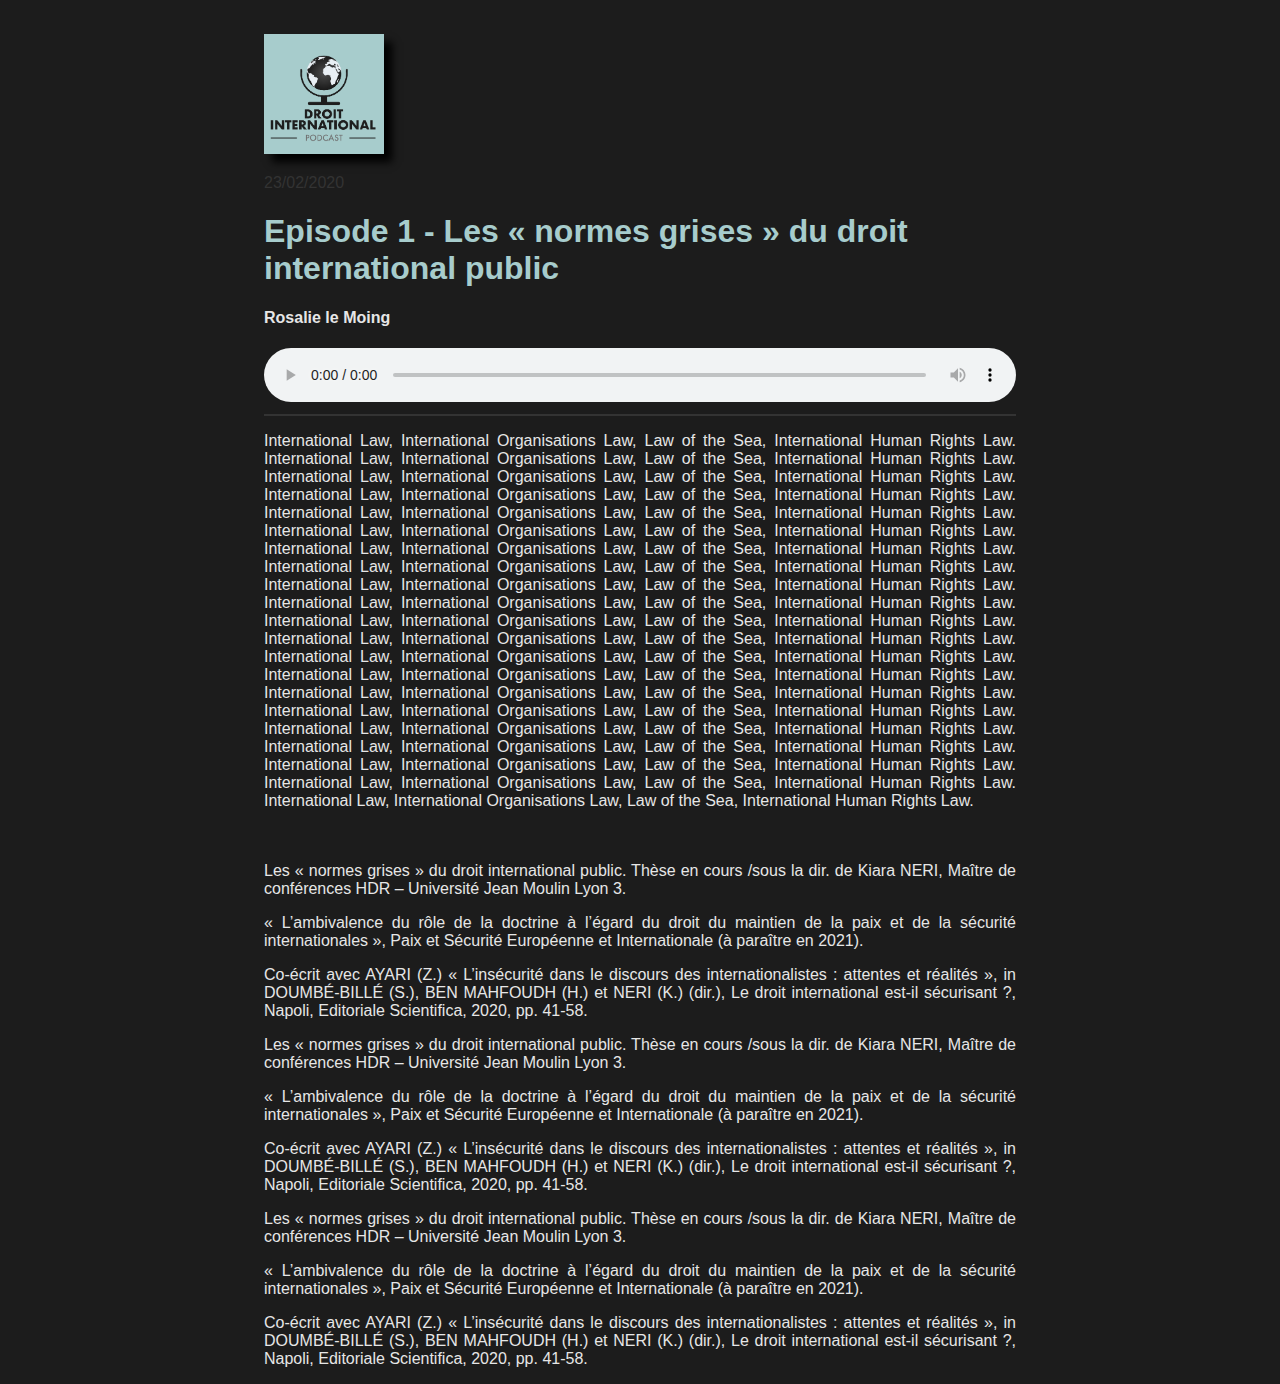
==== pages/pageOfEpisode/ep1.html @ 51c014d9 "Add new page for episode" ====
<!DOCTYPE html>
<html>
    <head>
        <meta charset="utf-8" />
        <link rel="stylesheet" href="style.css" />
        <title>Le podcast du droit international</title>
        <!-- Global site tag (gtag.js) - Google Analytics -->
        <script async src="https://www.googletagmanager.com/gtag/js?id=G-PJT4QNL7TH"></script>
        <script>
          window.dataLayer = window.dataLayer || [];
          function gtag(){dataLayer.push(arguments);}
          gtag('js', new Date());

          gtag('config', 'G-PJT4QNL7TH');
        </script>
    </head>

    <body>
        <header>
            <a href="../../index.html"> <img class="logo-cover" src="../../images/logos/cover-logo.png" alt=""/></a>
            <p><time datetime="2018-02-23">23/02/2020</time></p>
            <h1>Episode 1 - Les « normes grises » du droit international public<h1>
            <h4>Rosalie le Moing</h3>
            <audio class="audio" controls="controls">
                <source src="../../podcasts/episode-1.mp3" type="audio/mp3">
            </audio>
            <span class="horizontalLine"></span>
        </header>
        
        <p>International Law, International Organisations Law, Law of the Sea, International Human Rights Law. International Law, International Organisations Law, Law of the Sea, International Human Rights Law. International Law, International Organisations Law, Law of the Sea, International Human Rights Law. International Law, International Organisations Law, Law of the Sea, International Human Rights Law. International Law, International Organisations Law, Law of the Sea, International Human Rights Law. International Law, International Organisations Law, Law of the Sea, International Human Rights Law. International Law, International Organisations Law, Law of the Sea, International Human Rights Law. International Law, International Organisations Law, Law of the Sea, International Human Rights Law. International Law, International Organisations Law, Law of the Sea, International Human Rights Law. International Law, International Organisations Law, Law of the Sea, International Human Rights Law. International Law, International Organisations Law, Law of the Sea, International Human Rights Law. International Law, International Organisations Law, Law of the Sea, International Human Rights Law. International Law, International Organisations Law, Law of the Sea, International Human Rights Law. International Law, International Organisations Law, Law of the Sea, International Human Rights Law. International Law, International Organisations Law, Law of the Sea, International Human Rights Law. International Law, International Organisations Law, Law of the Sea, International Human Rights Law. International Law, International Organisations Law, Law of the Sea, International Human Rights Law. International Law, International Organisations Law, Law of the Sea, International Human Rights Law. International Law, International Organisations Law, Law of the Sea, International Human Rights Law. International Law, International Organisations Law, Law of the Sea, International Human Rights Law. International Law, International Organisations Law, Law of the Sea, International Human Rights Law.</p>
        
        <p><br><br>Les « normes grises » du droit international public. Thèse en cours /sous la dir. de Kiara NERI, Maître de conférences HDR – Université Jean Moulin Lyon 3.</p>
        <p>« L’ambivalence du rôle de la doctrine à l’égard du droit du maintien de la paix et de la sécurité internationales », Paix et Sécurité Européenne et Internationale (à paraître en 2021).</p>
        <p>Co-écrit avec AYARI (Z.) « L’insécurité dans le discours des internationalistes : attentes et réalités », in DOUMBÉ-BILLÉ (S.), BEN MAHFOUDH (H.) et NERI (K.) (dir.), Le droit international est-il sécurisant ?, Napoli, Editoriale Scientifica, 2020, pp. 41-58.</p>
        <p>Les « normes grises » du droit international public. Thèse en cours /sous la dir. de Kiara NERI, Maître de conférences HDR – Université Jean Moulin Lyon 3.</p>
        <p>« L’ambivalence du rôle de la doctrine à l’égard du droit du maintien de la paix et de la sécurité internationales », Paix et Sécurité Européenne et Internationale (à paraître en 2021).</p>
        <p>Co-écrit avec AYARI (Z.) « L’insécurité dans le discours des internationalistes : attentes et réalités », in DOUMBÉ-BILLÉ (S.), BEN MAHFOUDH (H.) et NERI (K.) (dir.), Le droit international est-il sécurisant ?, Napoli, Editoriale Scientifica, 2020, pp. 41-58.</p>
        <p>Les « normes grises » du droit international public. Thèse en cours /sous la dir. de Kiara NERI, Maître de conférences HDR – Université Jean Moulin Lyon 3.</p>
        <p>« L’ambivalence du rôle de la doctrine à l’égard du droit du maintien de la paix et de la sécurité internationales », Paix et Sécurité Européenne et Internationale (à paraître en 2021).</p>
        <p>Co-écrit avec AYARI (Z.) « L’insécurité dans le discours des internationalistes : attentes et réalités », in DOUMBÉ-BILLÉ (S.), BEN MAHFOUDH (H.) et NERI (K.) (dir.), Le droit international est-il sécurisant ?, Napoli, Editoriale Scientifica, 2020, pp. 41-58.</p>
    </body>
</html>
---- pages/pageOfEpisode/style.css ----
header
{
    color: #a7cccc;
    background: #1c1c1c;
}

.logo-cover
{
    width: 16%;
    box-shadow: 8px 8px 8px black; /* ombre */
}

body
{
    background: #1c1c1c;
    color: #e6e6e6;
    font-family: Arial;
    padding-top: 2%;
    padding-left: 20%;
    padding-right: 20%;
}

.horizontalLine
{
    border-bottom: 2px solid #333333;
    display: block;
    padding-top: 1%;
}

h4
{
    color: #e6e6e6;
}

p
{
    text-align: justify;
}

time
{
    color: #333333;
}

.audio
{
    width: 100%;
}

/* règles si la fenêtre fait au plus 1024px de large */
@media screen and (max-width: 1024px)
{
    body
    {
        padding-left: 2%;
        padding-right: 2%;
    }
}
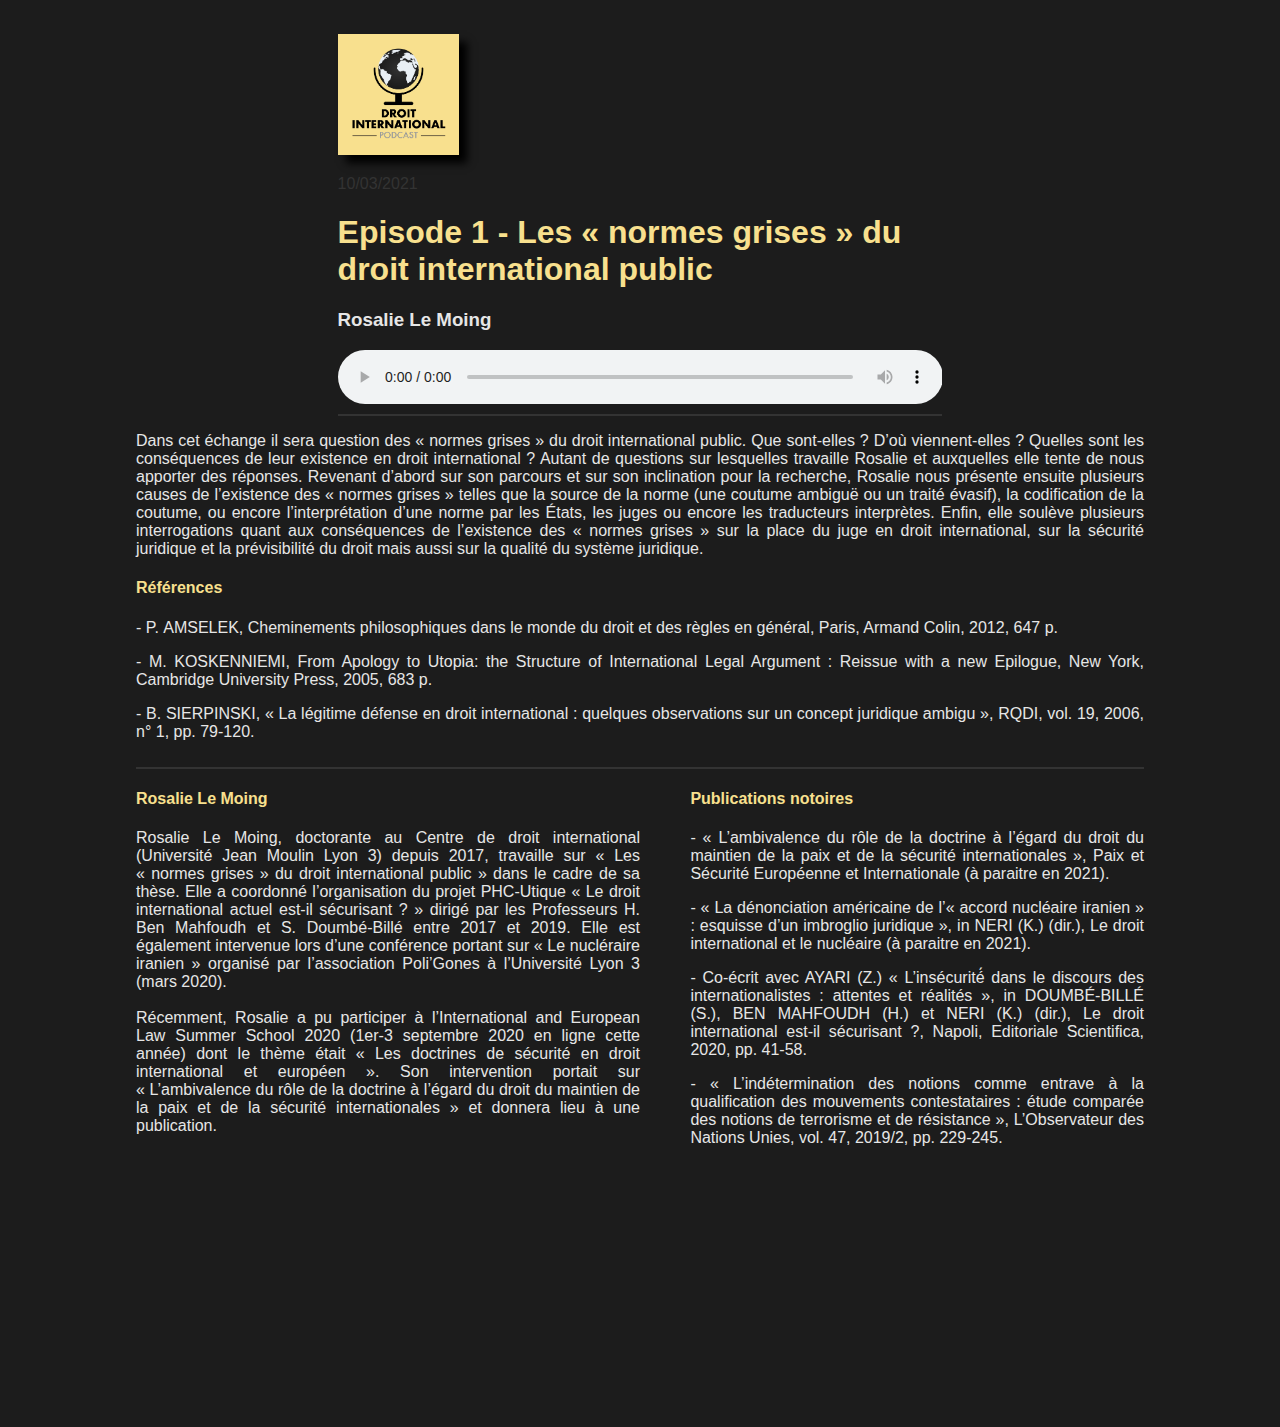
==== commit 991c3bcf: "First episode." ====
--- a/pages/pageOfEpisode/ep1.html
+++ b/pages/pageOfEpisode/ep1.html
@@ -18,25 +18,47 @@
     <body>
         <header>
             <a href="../../index.html"> <img class="logo-cover" src="../../images/logos/cover-logo.png" alt=""/></a>
-            <p><time datetime="2018-02-23">23/02/2020</time></p>
+            <p><time datetime="2021-03-10">10/03/2021</time></p>
             <h1>Episode 1 - Les « normes grises » du droit international public<h1>
-            <h4>Rosalie le Moing</h3>
+            <h3>Rosalie Le Moing</h3>
             <audio class="audio" controls="controls">
-                <source src="../../podcasts/episode-1.mp3" type="audio/mp3">
+                <source src="../../podcasts/EP1_RLM.mp3" type="audio/mp3">
             </audio>
             <span class="horizontalLine"></span>
         </header>
         
-        <p>International Law, International Organisations Law, Law of the Sea, International Human Rights Law. International Law, International Organisations Law, Law of the Sea, International Human Rights Law. International Law, International Organisations Law, Law of the Sea, International Human Rights Law. International Law, International Organisations Law, Law of the Sea, International Human Rights Law. International Law, International Organisations Law, Law of the Sea, International Human Rights Law. International Law, International Organisations Law, Law of the Sea, International Human Rights Law. International Law, International Organisations Law, Law of the Sea, International Human Rights Law. International Law, International Organisations Law, Law of the Sea, International Human Rights Law. International Law, International Organisations Law, Law of the Sea, International Human Rights Law. International Law, International Organisations Law, Law of the Sea, International Human Rights Law. International Law, International Organisations Law, Law of the Sea, International Human Rights Law. International Law, International Organisations Law, Law of the Sea, International Human Rights Law. International Law, International Organisations Law, Law of the Sea, International Human Rights Law. International Law, International Organisations Law, Law of the Sea, International Human Rights Law. International Law, International Organisations Law, Law of the Sea, International Human Rights Law. International Law, International Organisations Law, Law of the Sea, International Human Rights Law. International Law, International Organisations Law, Law of the Sea, International Human Rights Law. International Law, International Organisations Law, Law of the Sea, International Human Rights Law. International Law, International Organisations Law, Law of the Sea, International Human Rights Law. International Law, International Organisations Law, Law of the Sea, International Human Rights Law. International Law, International Organisations Law, Law of the Sea, International Human Rights Law.</p>
+        <p>Dans cet échange il sera question des « normes grises » du droit international public. Que sont-elles ? D’où viennent-elles ? Quelles sont les conséquences de leur existence en droit international ? Autant de questions sur lesquelles travaille Rosalie et auxquelles elle tente de nous apporter des réponses.
+        Revenant d’abord sur son parcours et sur son inclination pour la recherche, Rosalie nous présente ensuite plusieurs causes de l’existence des « normes grises » telles que la source de la norme (une coutume ambiguë ou un traité évasif), la codification de la coutume, ou encore l’interprétation d’une norme par les États, les juges ou encore les traducteurs interprètes. Enfin, elle soulève plusieurs interrogations quant aux conséquences de l’existence des « normes grises » sur la place du juge en droit international, sur la sécurité juridique et la prévisibilité du droit mais aussi sur la qualité du système juridique.</p>
         
-        <p><br><br>Les « normes grises » du droit international public. Thèse en cours /sous la dir. de Kiara NERI, Maître de conférences HDR – Université Jean Moulin Lyon 3.</p>
-        <p>« L’ambivalence du rôle de la doctrine à l’égard du droit du maintien de la paix et de la sécurité internationales », Paix et Sécurité Européenne et Internationale (à paraître en 2021).</p>
-        <p>Co-écrit avec AYARI (Z.) « L’insécurité dans le discours des internationalistes : attentes et réalités », in DOUMBÉ-BILLÉ (S.), BEN MAHFOUDH (H.) et NERI (K.) (dir.), Le droit international est-il sécurisant ?, Napoli, Editoriale Scientifica, 2020, pp. 41-58.</p>
-        <p>Les « normes grises » du droit international public. Thèse en cours /sous la dir. de Kiara NERI, Maître de conférences HDR – Université Jean Moulin Lyon 3.</p>
-        <p>« L’ambivalence du rôle de la doctrine à l’égard du droit du maintien de la paix et de la sécurité internationales », Paix et Sécurité Européenne et Internationale (à paraître en 2021).</p>
-        <p>Co-écrit avec AYARI (Z.) « L’insécurité dans le discours des internationalistes : attentes et réalités », in DOUMBÉ-BILLÉ (S.), BEN MAHFOUDH (H.) et NERI (K.) (dir.), Le droit international est-il sécurisant ?, Napoli, Editoriale Scientifica, 2020, pp. 41-58.</p>
-        <p>Les « normes grises » du droit international public. Thèse en cours /sous la dir. de Kiara NERI, Maître de conférences HDR – Université Jean Moulin Lyon 3.</p>
-        <p>« L’ambivalence du rôle de la doctrine à l’égard du droit du maintien de la paix et de la sécurité internationales », Paix et Sécurité Européenne et Internationale (à paraître en 2021).</p>
-        <p>Co-écrit avec AYARI (Z.) « L’insécurité dans le discours des internationalistes : attentes et réalités », in DOUMBÉ-BILLÉ (S.), BEN MAHFOUDH (H.) et NERI (K.) (dir.), Le droit international est-il sécurisant ?, Napoli, Editoriale Scientifica, 2020, pp. 41-58.</p>
+        <h4>Références</h4>
+        <p>- P. AMSELEK, Cheminements philosophiques dans le monde du droit et des règles en général, Paris, Armand Colin, 2012, 647 p.
+        </p>
+        <p>- M. KOSKENNIEMI, From Apology to Utopia: the Structure of International Legal Argument : Reissue with a new Epilogue, New York, Cambridge University Press, 2005, 683 p.
+        </p>
+        <p>- B. SIERPINSKI, « La légitime défense en droit international : quelques observations sur un concept juridique ambigu », RQDI, vol. 19, 2006, n° 1, pp. 79-120.
+        </p>
+        
+        <span class="horizontalLine"></span>
+        
+        <div id="conteneurPrincipal">
+            <div class="element1">
+                <h4>Rosalie Le Moing</h4>
+                <p>Rosalie Le Moing, doctorante au Centre de droit international (Université Jean Moulin Lyon 3) depuis 2017, travaille sur « Les « normes grises » du droit international public » dans le cadre de sa thèse. Elle a coordonné l’organisation du projet PHC-Utique « Le droit international actuel est-il sécurisant ? » dirigé par les Professeurs H. Ben Mahfoudh et S. Doumbé-Billé entre 2017 et 2019. Elle est également intervenue lors d’une conférence portant sur « Le nucléraire iranien » organisé par l’association Poli’Gones à l’Université Lyon 3 (mars 2020).<br><br>
+                Récemment, Rosalie a pu participer à l’International and European Law Summer School 2020 (1er-3 septembre 2020 en ligne cette année) dont le thème était « Les doctrines de sécurité en droit international et européen ». Son intervention portait sur « L’ambivalence du rôle de la doctrine à l’égard du droit du maintien de la paix et de la sécurité internationales » et donnera lieu à une publication.</p>
+            </div>
+            
+            <div class="element2">
+                <h4>Publications notoires</h4>
+                <p>- « L’ambivalence du rôle de la doctrine à l’égard du droit du maintien de la paix et de la sécurité internationales », Paix et Sécurité Européenne et Internationale (à paraitre en 2021).</p>
+                <p>- « La dénonciation américaine de l’« accord nucléaire iranien » : esquisse d’un imbroglio juridique », in NERI (K.) (dir.), Le droit international et le nucléaire (à paraitre en 2021).
+                </p>
+                <p>- Co-écrit avec AYARI (Z.) « L’insécurité́ dans le discours des internationalistes : attentes et réalités », in DOUMBÉ-BILLÉ (S.), BEN MAHFOUDH (H.) et NERI (K.) (dir.), Le droit international est-il sécurisant ?, Napoli, Editoriale Scientifica, 2020, pp. 41-58.
+                </p>
+                <p>- « L’indétermination des notions comme entrave à la qualification des mouvements contestataires : étude comparée des notions de terrorisme et de résistance », L’Observateur des Nations Unies, vol. 47, 2019/2, pp. 229-245.</p>
+            </div>
+        </div>
+        
+       
+        
     </body>
 </html>
--- a/pages/pageOfEpisode/style.css
+++ b/pages/pageOfEpisode/style.css
@@ -1,12 +1,14 @@
 header
 {
-    color: #a7cccc;
+    color: #F8E08E;
     background: #1c1c1c;
+    padding-left: 20%;
+    padding-right: 20%;
 }
 
 .logo-cover
 {
-    width: 16%;
+    width: 20%;
     box-shadow: 8px 8px 8px black; /* ombre */
 }
 
@@ -16,8 +18,37 @@
     color: #e6e6e6;
     font-family: Arial;
     padding-top: 2%;
-    padding-left: 20%;
-    padding-right: 20%;
+    padding-left: 10%;
+    padding-right: 10%;
+    padding-bottom: 20%;
+}
+
+p
+{
+    text-align: justify;
+}
+
+body h4
+{
+    color: #F8E08E;
+}
+
+body h3
+{
+    color: #e6e6e6;
+}
+
+#conteneurPrincipal
+{
+    display: flex;
+    flex-direction: row;
+}
+
+
+.element1
+{
+    padding-right: 5%;
+    max-width: 50%;
 }
 
 .horizontalLine
@@ -25,16 +56,6 @@
     border-bottom: 2px solid #333333;
     display: block;
     padding-top: 1%;
-}
-
-h4
-{
-    color: #e6e6e6;
-}
-
-p
-{
-    text-align: justify;
 }
 
 time
@@ -55,4 +76,24 @@
         padding-left: 2%;
         padding-right: 2%;
     }
+    
+    #conteneurPrincipal
+    {
+        display: flex;
+        flex-direction: column;
+    }
+    
+    .element1
+    {
+        max-width: 100%;
+        padding-right: 0%;
+    }
+    
+    header
+    {
+        color: #F8E08E;
+        background: #1c1c1c;
+        padding-left: 0%;
+        padding-right: 0%;
+    }
 }
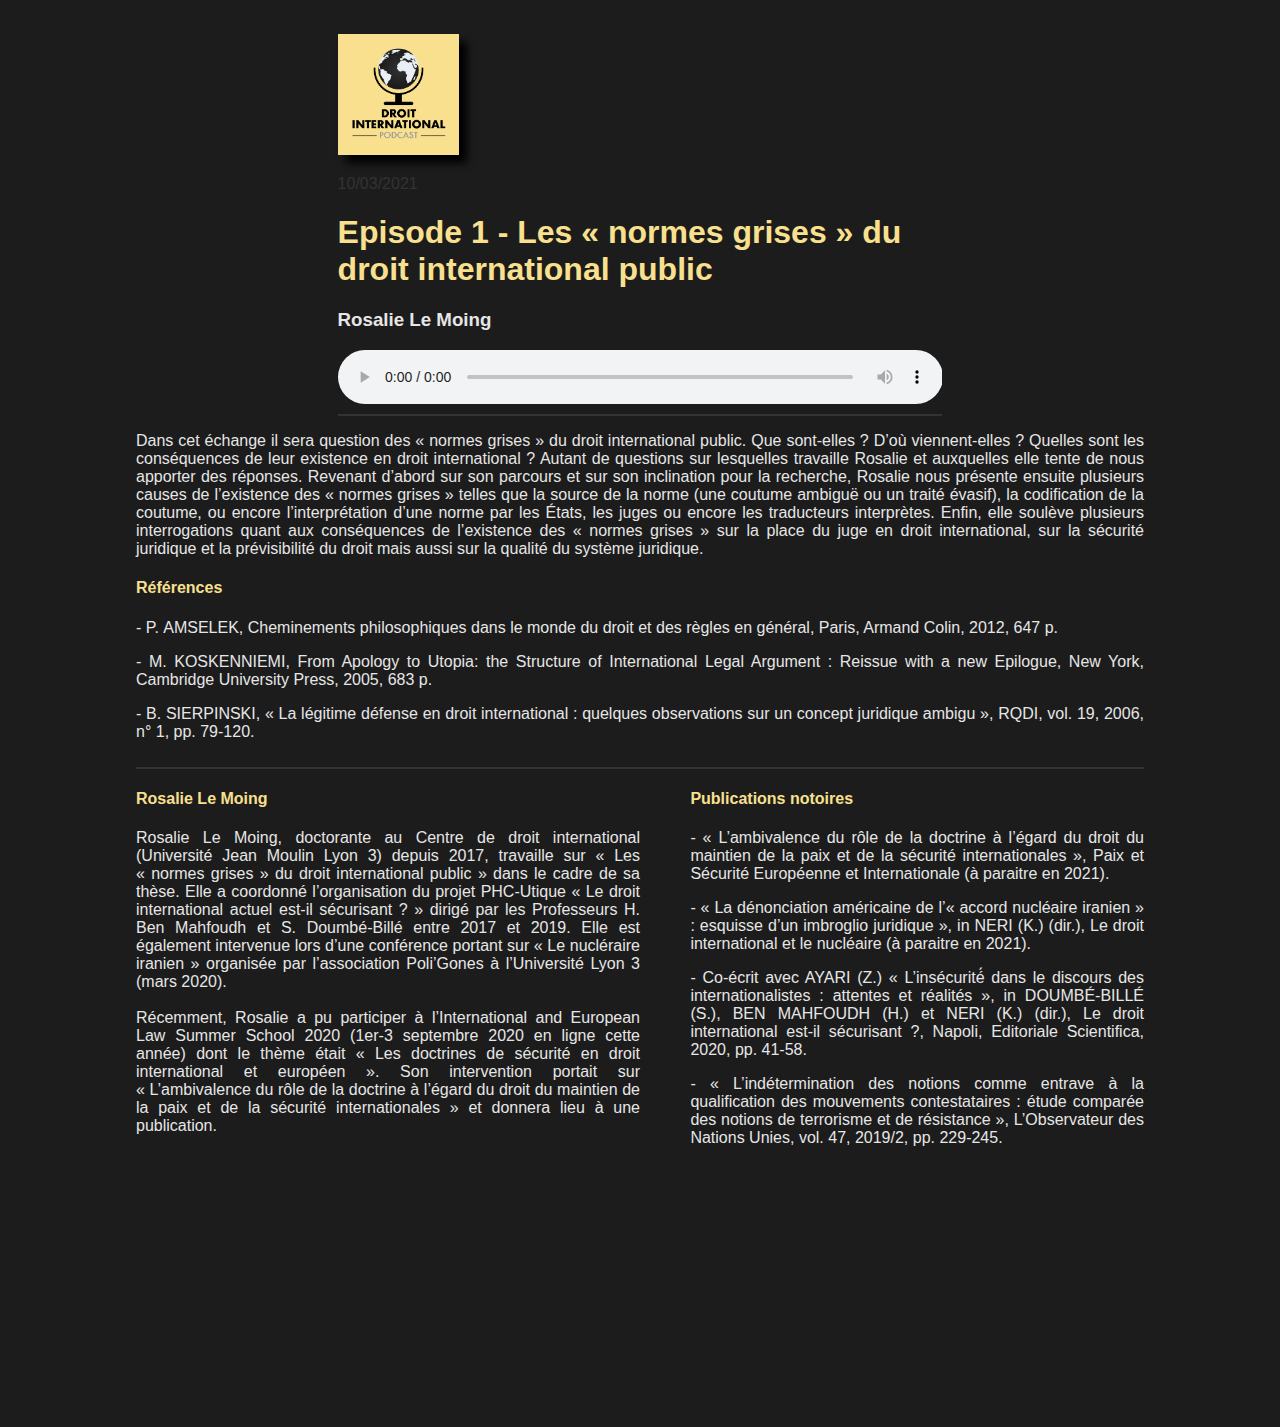
==== commit 17667104: "First episode. fix bugs" ====
--- a/pages/pageOfEpisode/ep1.html
+++ b/pages/pageOfEpisode/ep1.html
@@ -43,7 +43,7 @@
         <div id="conteneurPrincipal">
             <div class="element1">
                 <h4>Rosalie Le Moing</h4>
-                <p>Rosalie Le Moing, doctorante au Centre de droit international (Université Jean Moulin Lyon 3) depuis 2017, travaille sur « Les « normes grises » du droit international public » dans le cadre de sa thèse. Elle a coordonné l’organisation du projet PHC-Utique « Le droit international actuel est-il sécurisant ? » dirigé par les Professeurs H. Ben Mahfoudh et S. Doumbé-Billé entre 2017 et 2019. Elle est également intervenue lors d’une conférence portant sur « Le nucléraire iranien » organisé par l’association Poli’Gones à l’Université Lyon 3 (mars 2020).<br><br>
+                <p>Rosalie Le Moing, doctorante au Centre de droit international (Université Jean Moulin Lyon 3) depuis 2017, travaille sur « Les « normes grises » du droit international public » dans le cadre de sa thèse. Elle a coordonné l’organisation du projet PHC-Utique « Le droit international actuel est-il sécurisant ? » dirigé par les Professeurs H. Ben Mahfoudh et S. Doumbé-Billé entre 2017 et 2019. Elle est également intervenue lors d’une conférence portant sur « Le nucléraire iranien » organisée par l’association Poli’Gones à l’Université Lyon 3 (mars 2020).<br><br>
                 Récemment, Rosalie a pu participer à l’International and European Law Summer School 2020 (1er-3 septembre 2020 en ligne cette année) dont le thème était « Les doctrines de sécurité en droit international et européen ». Son intervention portait sur « L’ambivalence du rôle de la doctrine à l’égard du droit du maintien de la paix et de la sécurité internationales » et donnera lieu à une publication.</p>
             </div>
             
--- a/pages/pageOfEpisode/style.css
+++ b/pages/pageOfEpisode/style.css
@@ -73,8 +73,8 @@
 {
     body
     {
-        padding-left: 2%;
-        padding-right: 2%;
+        padding-left: 4%;
+        padding-right: 4%;
     }
     
     #conteneurPrincipal
